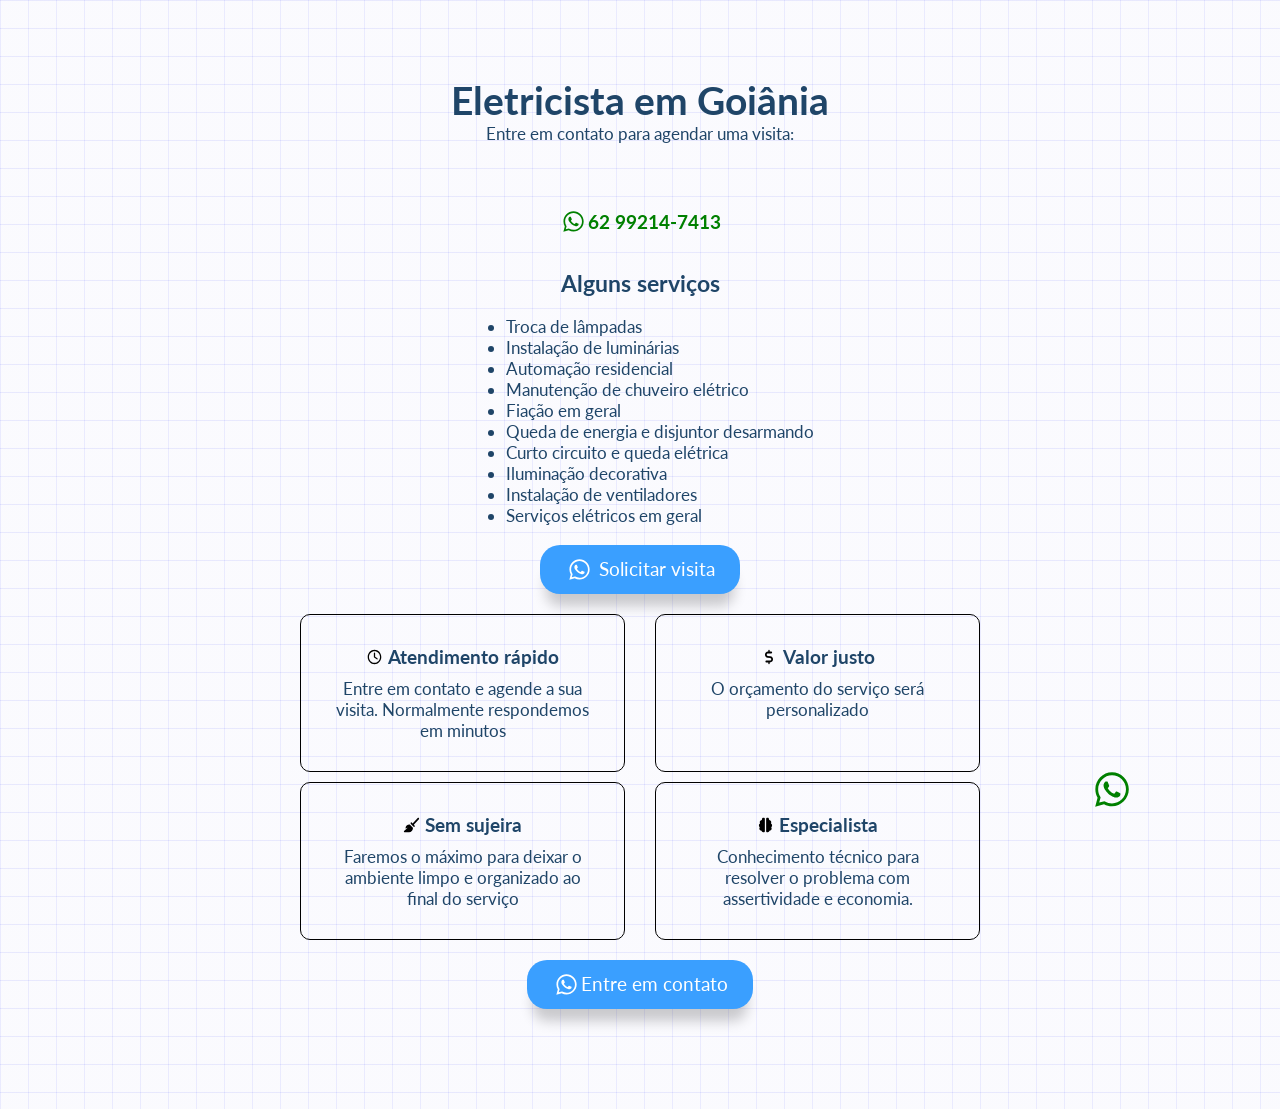
==== index.html @ 224e1dec "complemento da li" ====
<!doctype html>
<html lang="en">
  <head>
    <!-- Google Tag Manager -->
    <script>
      (function (w, d, s, l, i) {
        w[l] = w[l] || [];
        w[l].push({ "gtm.start": new Date().getTime(), event: "gtm.js" });
        var f = d.getElementsByTagName(s)[0],
          j = d.createElement(s),
          dl = l != "dataLayer" ? "&l=" + l : "";
        j.async = true;
        j.src = "https://www.googletagmanager.com/gtm.js?id=" + i + dl;
        f.parentNode.insertBefore(j, f);
      })(window, document, "script", "dataLayer", "GTM-TLGZQ6TR");
    </script>
    <!-- End Google Tag Manager -->
    <meta charset="UTF-8" />
    <meta name="viewport" content="width=device-width, initial-scale=1.0" />
    <title>Eletricista em Goiânia</title>
    <link rel="preconnect" href="https://fonts.googleapis.com" />
    <link rel="preconnect" href="https://fonts.gstatic.com" crossorigin />
    <link
      href="https://fonts.googleapis.com/css2?family=Fascinate&family=IBM+Plex+Mono:ital,wght@0,100;0,200;0,300;0,400;0,500;0,600;0,700;1,100;1,200;1,300;1,400;1,500;1,600;1,700&family=Lato:ital,wght@0,100;0,300;0,400;0,700;0,900;1,100;1,300;1,400;1,700;1,900&family=Short+Stack&display=swap"
      rel="stylesheet"
    />
    <link rel="stylesheet" href="styles.css" />
    <link
      rel="icon"
      type="image/png"
      href="/favicon/favicon-96x96.png"
      sizes="96x96"
    />
    <link rel="icon" type="image/svg+xml" href="/favicon/favicon.svg" />
    <link rel="shortcut icon" href="/favicon/favicon.ico" />
    <link
      rel="apple-touch-icon"
      sizes="180x180"
      href="/favicon/apple-touch-icon.png"
    />
    <link rel="manifest" href="/favicon/site.webmanifest" />

    <!-- HTML Meta Tags -->
    <title>Eletricista em Goiânia</title>
    <meta
      name="description"
      content="Serviços elétricos em Goiânia. Respondemos em poucos minutos. Entre em contato 62 99214-7413"
    />

    <!-- Facebook Meta Tags -->
    <meta property="og:url" content="https://goianiaeletricista.com.br/" />
    <meta property="og:type" content="website" />
    <meta property="og:title" content="Eletricista em Goiânia" />
    <meta
      property="og:description"
      content="Serviços elétricos em Goiânia. Respondemos em poucos minutos. Entre em contato 62 99214-7413"
    />
    <meta property="og:image" content="" />

    <!-- Twitter Meta Tags -->
    <meta name="twitter:card" content="summary_large_image" />
    <meta property="twitter:domain" content="goianiaeletricista.com.br" />
    <meta property="twitter:url" content="https://goianiaeletricista.com.br/" />
    <meta name="twitter:title" content="Eletricista em Goiânia" />
    <meta
      name="twitter:description"
      content="Serviços elétricos em Goiânia. Respondemos em poucos minutos. Entre em contato 62 99214-7413"
    />
    <meta name="twitter:image" content="" />
  </head>
  <body>
    <!-- Google Tag Manager (noscript) -->
    <noscript
      ><iframe
        src="https://www.googletagmanager.com/ns.html?id=GTM-TLGZQ6TR"
        height="0"
        width="0"
        style="display: none; visibility: hidden"
      ></iframe
    ></noscript>
    <!-- End Google Tag Manager (noscript) -->
    <div class="pattern">
      <h1>Eletricista em Goiânia</h1>
      <p>Entre em contato para agendar uma visita:</p>
      <a
        href="https://wa.me/5562992147413?text=Ol%C3%A1%2C%20preciso%20dos%20servi%C3%A7os%20de%20um%20eletricista"
        target="_blank"
      >
        <img src="img/whats.svg" alt="link" class="whats-fixo" />
      </a>
      <div>
        <a
          href="https://wa.me/5562992147413?text=Ol%C3%A1%2C%20preciso%20dos%20servi%C3%A7os%20de%20um%20eletricista"
          target="_blank"
        >
          <div class="header">
            <svg
              class="whatsapp"
              xmlns="http://www.w3.org/2000/svg"
              viewBox="0 0 640 640"
            >
              <path
                d="M476.9 161.1C435 119.1 379.2 96 319.9 96C197.5 96 97.9 195.6 97.9 318C97.9 357.1 108.1 395.3 127.5 429L96 544L213.7 513.1C246.1 530.8 282.6 540.1 319.8 540.1L319.9 540.1C442.2 540.1 544 440.5 544 318.1C544 258.8 518.8 203.1 476.9 161.1zM319.9 502.7C286.7 502.7 254.2 493.8 225.9 477L219.2 473L149.4 491.3L168 423.2L163.6 416.2C145.1 386.8 135.4 352.9 135.4 318C135.4 216.3 218.2 133.5 320 133.5C369.3 133.5 415.6 152.7 450.4 187.6C485.2 222.5 506.6 268.8 506.5 318.1C506.5 419.9 421.6 502.7 319.9 502.7zM421.1 364.5C415.6 361.7 388.3 348.3 383.2 346.5C378.1 344.6 374.4 343.7 370.7 349.3C367 354.9 356.4 367.3 353.1 371.1C349.9 374.8 346.6 375.3 341.1 372.5C308.5 356.2 287.1 343.4 265.6 306.5C259.9 296.7 271.3 297.4 281.9 276.2C283.7 272.5 282.8 269.3 281.4 266.5C280 263.7 268.9 236.4 264.3 225.3C259.8 214.5 255.2 216 251.8 215.8C248.6 215.6 244.9 215.6 241.2 215.6C237.5 215.6 231.5 217 226.4 222.5C221.3 228.1 207 241.5 207 268.8C207 296.1 226.9 322.5 229.6 326.2C232.4 329.9 268.7 385.9 324.4 410C359.6 425.2 373.4 426.5 391 423.9C401.7 422.3 423.8 410.5 428.4 397.5C433 384.5 433 373.4 431.6 371.1C430.3 368.6 426.6 367.2 421.1 364.5z"
              />
            </svg>
            <h2>62 99214-7413</h2>
          </div>
        </a>
        <h3>Alguns serviços</h3>
        <div class="servicos">
          <ul>
            <li>Troca de lâmpadas</li>
            <li>Instalação de luminárias</li>
            <li>Automação residencial</li>
            <li>Manutenção de chuveiro elétrico</li>
            <li>Fiação em geral</li>
            <li>Queda de energia e disjuntor desarmando</li>
            <li>Curto circuito e queda elétrica</li>
            <li>Iluminação decorativa</li>
            <li>Instalação de ventiladores</li>
            <li>Serviços elétricos em geral</li>
          </ul>
        </div>
      </div>
      <div class="center">
        <a
          href="https://wa.me/5562992147413?text=Ol%C3%A1%2C%20preciso%20dos%20servi%C3%A7os%20de%20um%20eletricista"
          target="_blank"
          class="btn"
        >
          <img class="whats-btn" src="img/whats-white.svg" alt="whats" />
          Solicitar visita</a
        >
      </div>
      <div class="secao">
        <div class="diferenciais">
          <div class="card">
            <div class="card-titulo">
              <img class="card-icon" src="img/clock.svg" alt="atendimento" />
              <h4>Atendimento rápido</h4>
            </div>
            <p>
              Entre em contato e agende a sua visita. Normalmente respondemos em
              minutos
            </p>
          </div>
          <div class="card">
            <div class="card-titulo">
              <img class="card-icon" src="img/dolar.svg" alt="atendimento" />
              <h4>Valor justo</h4>
            </div>
            <p>O orçamento do serviço será personalizado</p>
          </div>
          <div class="card">
            <div class="card-titulo">
              <img class="card-icon" src="img/vassoura.svg" alt="atendimento" />
              <h4>Sem sujeira</h4>
            </div>
            <p>
              Faremos o máximo para deixar o ambiente limpo e organizado ao
              final do serviço
            </p>
          </div>
          <div class="card">
            <div class="card-titulo">
              <img class="card-icon" src="img/brain.svg" alt="atendimento" />
              <h4>Especialista</h4>
            </div>
            <p>
              Conhecimento técnico para resolver o problema com assertividade e
              economia.
            </p>
          </div>
        </div>
      </div>
      <div class="center">
        <a
          href="https://wa.me/5562992147413?text=Ol%C3%A1%2C%20preciso%20dos%20servi%C3%A7os%20de%20um%20eletricista"
          target="_blank"
          class="btn btn-final"
          ><img class="whats-btn" src="img/whats-white.svg" alt="whats" />Entre
          em contato</a
        >
      </div>
    </div>
  </body>
</html>
---- styles.css ----
html, body {

    margin: 0;
    padding: 0;
    font-family: "Lato", sans-serif;
    color: #1f4568;
    max-width: 100%;

    /* line-height: 1.75; */
    font-size: 1.1em;

}
.pattern {
    background-color: rgba(229, 229, 247, 0.1);

    background-image:
        linear-gradient(rgba(68, 76, 247, 0.1) 1.4px, transparent 1.4px),
        linear-gradient(
        to right,
        rgba(68, 76, 247, 0.1) 1.4px,
        rgba(229, 229, 247, 0.1) 1.4px
        );

    background-size: 28px 28px;
    /* padding: 1px; */
    min-height: 100vh;
    padding-top: 4em;
    padding-bottom: 100px;

}
h1 {
    text-align: center;
    margin: 0;
}
.whatsapp{
    width: 1.5em;
    height: 1.5em;
    vertical-align: -0.125em;
    fill: green;
}
.header{
    display: flex; 
    align-items: center;
    justify-content: center
}
h2{
    font-size: 1em;
    color: green;
}
a{
    text-decoration: none;
    color: green;
    
}
p{
    text-align: center;
    font-size: 0.9em;
    margin: 0
}
li{
    font-size: 0.9em;
}

.btn{
  background-color:#3a9fff;
  border-radius: 20px;
  padding: 10px 25px;
  color: #fff;
  box-shadow: 0px 18px 13px -6px rgba(0, 0, 0,0.2);

/* margin: 0 90px; */
}


.btn:hover{
box-shadow: 0px 25px 18px -6px rgba(0, 0, 0,0.2);
background-color: #63b2fc;
color: #fff;
}
.center{
    display: flex;
    justify-content: center;
    align-items: center;
    margin: 0;
}

h3{
    text-align: center;
    margin: 0;
    margin-top: 20px;
}

.servicos{
    display: flex;
    justify-content: center;
    
}

@media (min-width: 850px){

    .secao{
        display: flex;
        justify-content: center;
    }
}

.diferenciais {
    margin-top: 20px;
    display: grid;
    gap: 10px;
    max-width: 700px;
    grid-template-columns: repeat(auto-fill, minmax(230px, 1fr));
    /* place-items: center; */
    place-content: center;
}

.card-icon{
    width: .9em;
    height: .9em;
    padding-right: 5px;

    
}

.card{
    padding: 30px;
    border: 1px solid black;
    margin: 0 10px;
    border-radius: 10px;


}

.card-titulo{
    display: flex;
    justify-content: center;
    margin-bottom: 10px;
    align-items: center;
}

h4{
    margin: 0;
}

.btn-final{
    margin-top: 20px;
}

.whats-fixo{
    width: 2.5em;
    height: 2.5em;
    vertical-align: -0.125em;

    position: sticky;
    top: 85%;
    left: 85%;

}

.whats-btn{
    width: 1.5em;
    height: 1.5em;
    vertical-align: -0.4em;
}
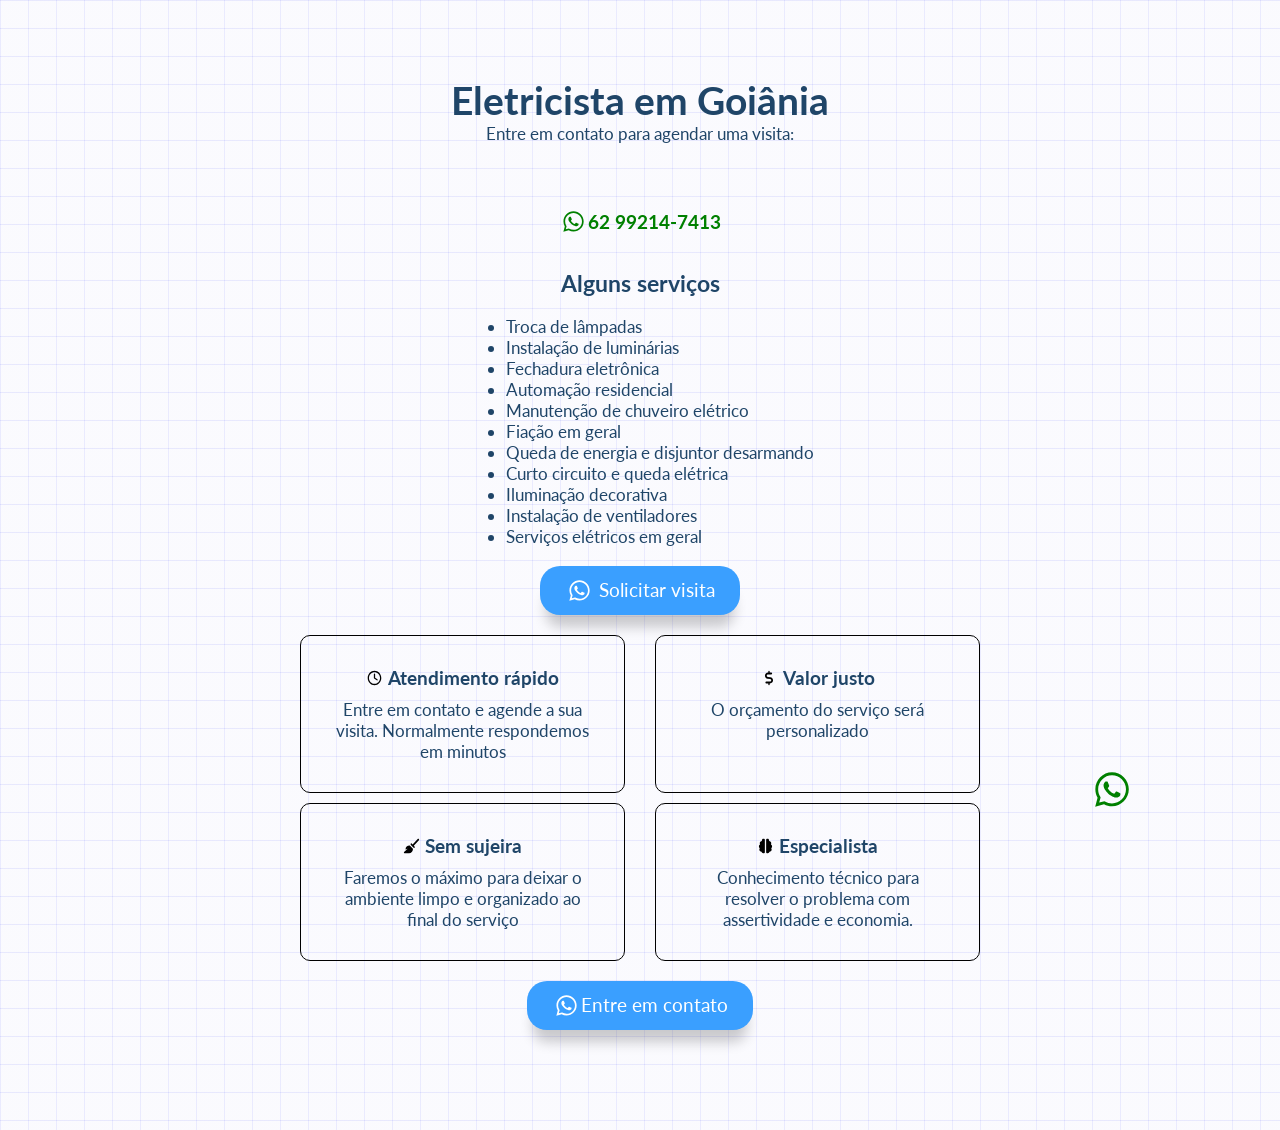
==== commit b319da59: "fechadura eletronica" ====
--- a/index.html
+++ b/index.html
@@ -111,6 +111,7 @@
           <ul>
             <li>Troca de lâmpadas</li>
             <li>Instalação de luminárias</li>
+            <li>Fechadura eletrônica</li>
             <li>Automação residencial</li>
             <li>Manutenção de chuveiro elétrico</li>
             <li>Fiação em geral</li>
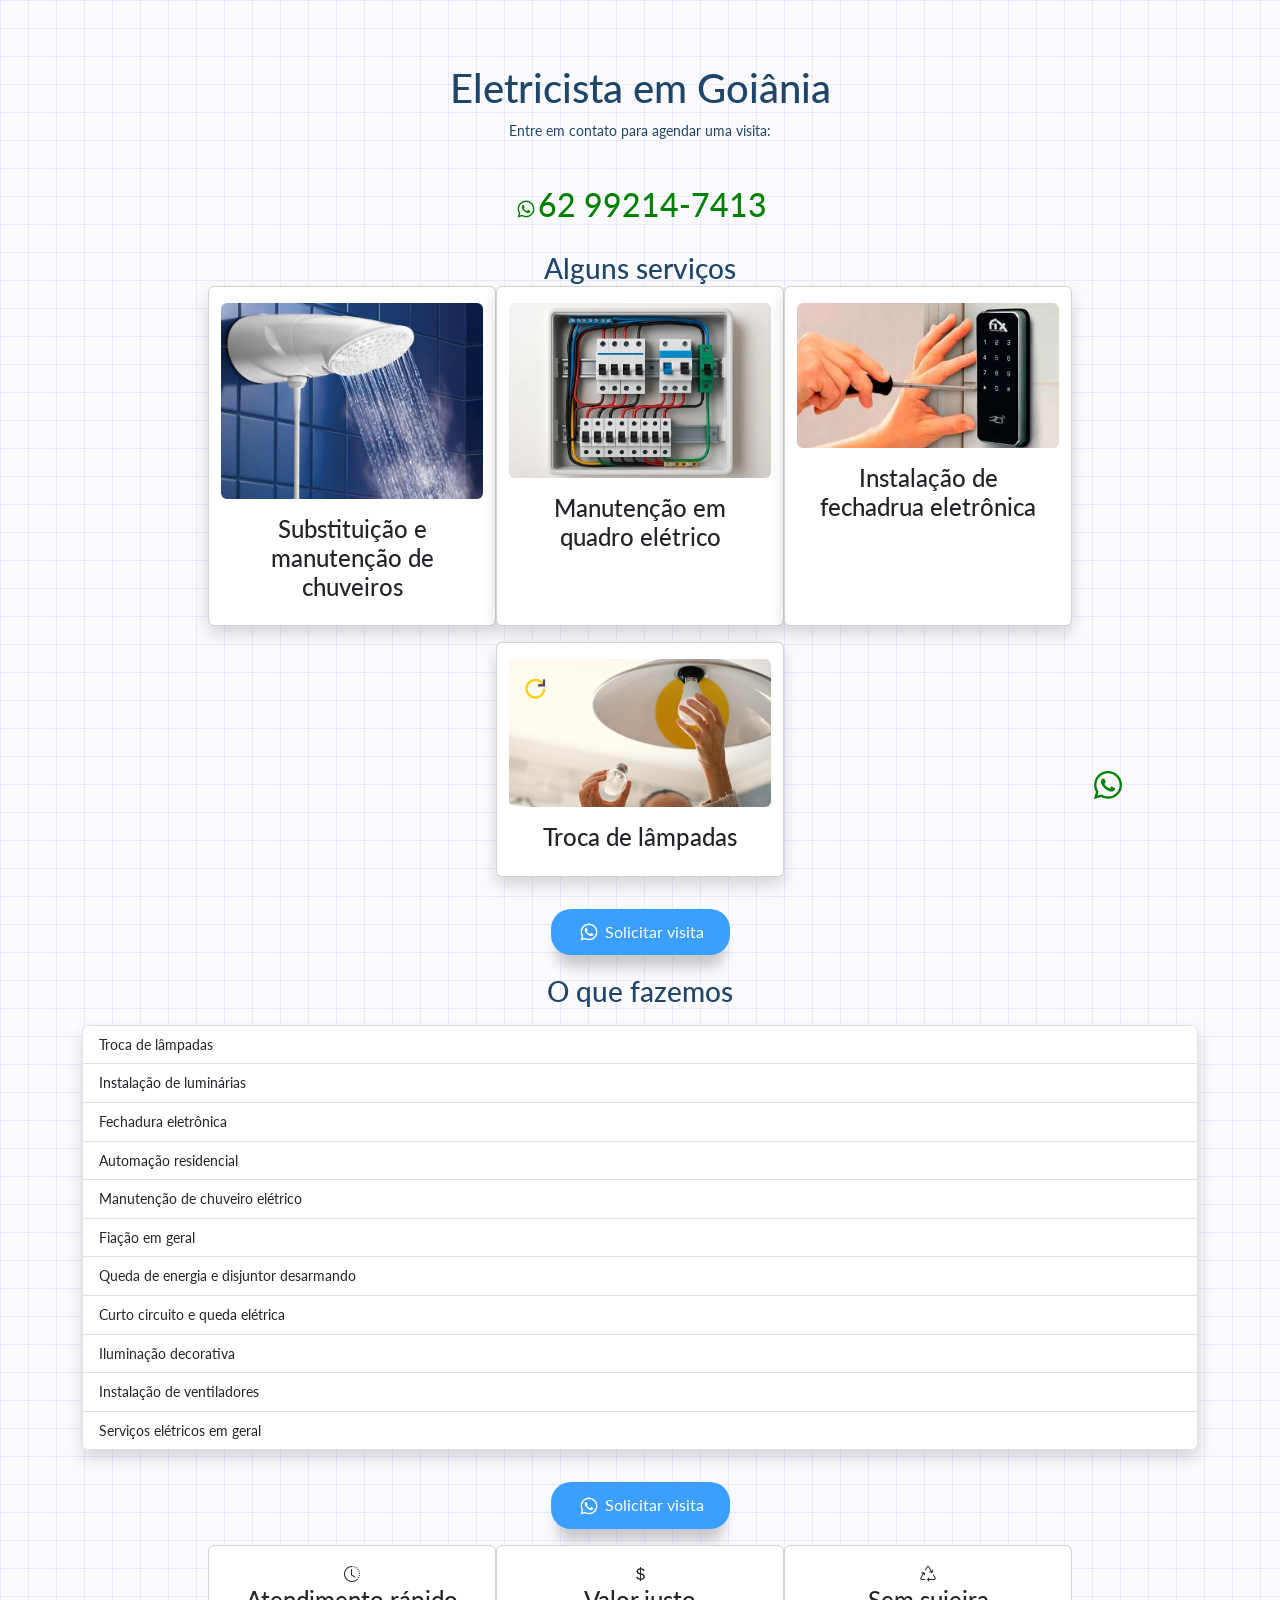
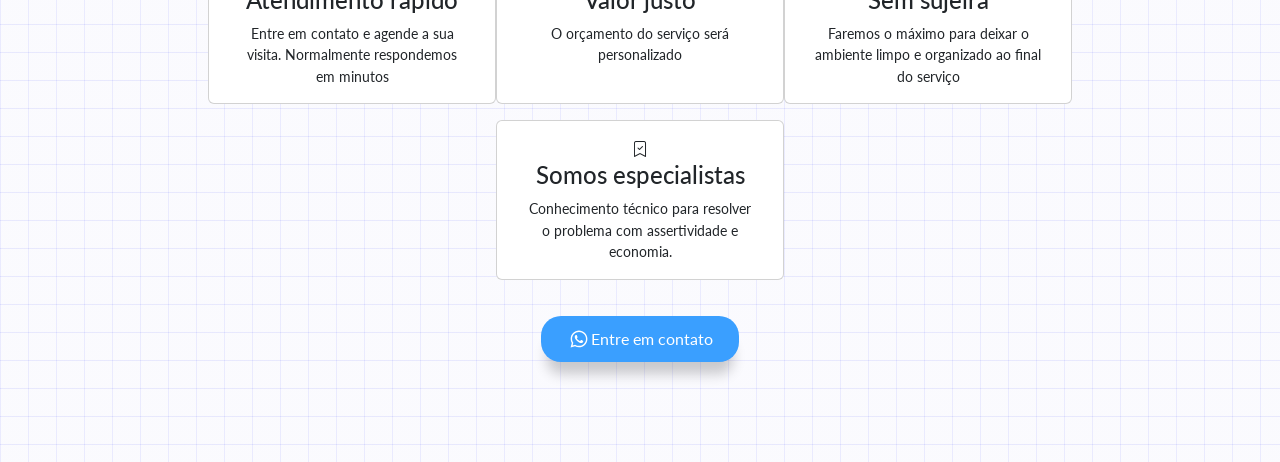
==== commit b5abc184: "bootstrap" ====
--- a/index.html
+++ b/index.html
@@ -24,7 +24,7 @@
       href="https://fonts.googleapis.com/css2?family=Fascinate&family=IBM+Plex+Mono:ital,wght@0,100;0,200;0,300;0,400;0,500;0,600;0,700;1,100;1,200;1,300;1,400;1,500;1,600;1,700&family=Lato:ital,wght@0,100;0,300;0,400;0,700;0,900;1,100;1,300;1,400;1,700;1,900&family=Short+Stack&display=swap"
       rel="stylesheet"
     />
-    <link rel="stylesheet" href="styles.css" />
+
     <link
       rel="icon"
       type="image/png"
@@ -67,6 +67,17 @@
       content="Serviços elétricos em Goiânia. Respondemos em poucos minutos. Entre em contato 62 99214-7413"
     />
     <meta name="twitter:image" content="" />
+    <link
+      href="https://cdn.jsdelivr.net/npm/bootstrap@5.3.8/dist/css/bootstrap.min.css"
+      rel="stylesheet"
+      integrity="sha384-sRIl4kxILFvY47J16cr9ZwB07vP4J8+LH7qKQnuqkuIAvNWLzeN8tE5YBujZqJLB"
+      crossorigin="anonymous"
+    />
+    <link rel="stylesheet" href="styles.css" />
+    <link
+      rel="stylesheet"
+      href="https://cdn.jsdelivr.net/npm/bootstrap-icons@1.13.1/font/bootstrap-icons.min.css"
+    />
   </head>
   <body>
     <!-- Google Tag Manager (noscript) -->
@@ -80,109 +91,186 @@
     ></noscript>
     <!-- End Google Tag Manager (noscript) -->
     <div class="pattern">
-      <h1>Eletricista em Goiânia</h1>
-      <p>Entre em contato para agendar uma visita:</p>
-      <a
-        href="https://wa.me/5562992147413?text=Ol%C3%A1%2C%20preciso%20dos%20servi%C3%A7os%20de%20um%20eletricista"
-        target="_blank"
-      >
-        <img src="img/whats.svg" alt="link" class="whats-fixo" />
-      </a>
-      <div>
+      <div class="container">
+        <h1 class="text-center">Eletricista em Goiânia</h1>
+        <p>Entre em contato para agendar uma visita:</p>
         <a
           href="https://wa.me/5562992147413?text=Ol%C3%A1%2C%20preciso%20dos%20servi%C3%A7os%20de%20um%20eletricista"
           target="_blank"
         >
-          <div class="header">
-            <svg
-              class="whatsapp"
-              xmlns="http://www.w3.org/2000/svg"
-              viewBox="0 0 640 640"
+          <img src="img/whats.svg" alt="link" class="whats-fixo" />
+        </a>
+        <div>
+          <a
+            href="https://wa.me/5562992147413?text=Ol%C3%A1%2C%20preciso%20dos%20servi%C3%A7os%20de%20um%20eletricista"
+            target="_blank"
+          >
+            <div class="header">
+              <svg
+                class="whatsapp"
+                xmlns="http://www.w3.org/2000/svg"
+                viewBox="0 0 640 640"
+              >
+                <path
+                  d="M476.9 161.1C435 119.1 379.2 96 319.9 96C197.5 96 97.9 195.6 97.9 318C97.9 357.1 108.1 395.3 127.5 429L96 544L213.7 513.1C246.1 530.8 282.6 540.1 319.8 540.1L319.9 540.1C442.2 540.1 544 440.5 544 318.1C544 258.8 518.8 203.1 476.9 161.1zM319.9 502.7C286.7 502.7 254.2 493.8 225.9 477L219.2 473L149.4 491.3L168 423.2L163.6 416.2C145.1 386.8 135.4 352.9 135.4 318C135.4 216.3 218.2 133.5 320 133.5C369.3 133.5 415.6 152.7 450.4 187.6C485.2 222.5 506.6 268.8 506.5 318.1C506.5 419.9 421.6 502.7 319.9 502.7zM421.1 364.5C415.6 361.7 388.3 348.3 383.2 346.5C378.1 344.6 374.4 343.7 370.7 349.3C367 354.9 356.4 367.3 353.1 371.1C349.9 374.8 346.6 375.3 341.1 372.5C308.5 356.2 287.1 343.4 265.6 306.5C259.9 296.7 271.3 297.4 281.9 276.2C283.7 272.5 282.8 269.3 281.4 266.5C280 263.7 268.9 236.4 264.3 225.3C259.8 214.5 255.2 216 251.8 215.8C248.6 215.6 244.9 215.6 241.2 215.6C237.5 215.6 231.5 217 226.4 222.5C221.3 228.1 207 241.5 207 268.8C207 296.1 226.9 322.5 229.6 326.2C232.4 329.9 268.7 385.9 324.4 410C359.6 425.2 373.4 426.5 391 423.9C401.7 422.3 423.8 410.5 428.4 397.5C433 384.5 433 373.4 431.6 371.1C430.3 368.6 426.6 367.2 421.1 364.5z"
+                />
+              </svg>
+              <h2>62 99214-7413</h2>
+            </div>
+          </a>
+          <h3>Alguns serviços</h3>
+          <div class="text-center">
+            <div class="row justify-content-center">
+              <div class="card mb-3 shadow" style="width: 18rem">
+                <img
+                  class="card-img-top mt-3 rounded"
+                  src="img/chuveiro.jpg"
+                  alt="troca de chuveiro"
+                />
+                <div class="card-body">
+                  <h4 class="card-title">
+                    Substituição e manutenção de chuveiros
+                  </h4>
+                </div>
+              </div>
+              <div class="card mb-3 shadow" style="width: 18rem">
+                <img
+                  class="card-img-top mt-3 rounded"
+                  src="img/quadro.webp"
+                  alt="manutencao quadro"
+                />
+                <div class="card-body">
+                  <h4 class="card-title">Manutenção em quadro elétrico</h4>
+                </div>
+              </div>
+              <div class="card mb-3 shadow" style="width: 18rem">
+                <img
+                  class="card-img-top mt-3 rounded"
+                  src="img/fechadura.webp"
+                  alt="troca de chuveiro"
+                />
+                <div class="card-body">
+                  <h4 class="card-title">Instalação de fechadrua eletrônica</h4>
+                </div>
+              </div>
+              <div class="card mb-3 shadow" style="width: 18rem">
+                <img
+                  class="card-img-top mt-3 rounded"
+                  src="img/lampada.jpg"
+                  alt="troca de chuveiro"
+                />
+                <div class="card-body">
+                  <h4 class="card-title">Troca de lâmpadas</h4>
+                </div>
+              </div>
+            </div>
+          </div>
+          <div class="center">
+            <a
+              href="https://wa.me/5562992147413?text=Ol%C3%A1%2C%20preciso%20dos%20servi%C3%A7os%20de%20um%20eletricista"
+              target="_blank"
+              class="btn mt-3"
             >
-              <path
-                d="M476.9 161.1C435 119.1 379.2 96 319.9 96C197.5 96 97.9 195.6 97.9 318C97.9 357.1 108.1 395.3 127.5 429L96 544L213.7 513.1C246.1 530.8 282.6 540.1 319.8 540.1L319.9 540.1C442.2 540.1 544 440.5 544 318.1C544 258.8 518.8 203.1 476.9 161.1zM319.9 502.7C286.7 502.7 254.2 493.8 225.9 477L219.2 473L149.4 491.3L168 423.2L163.6 416.2C145.1 386.8 135.4 352.9 135.4 318C135.4 216.3 218.2 133.5 320 133.5C369.3 133.5 415.6 152.7 450.4 187.6C485.2 222.5 506.6 268.8 506.5 318.1C506.5 419.9 421.6 502.7 319.9 502.7zM421.1 364.5C415.6 361.7 388.3 348.3 383.2 346.5C378.1 344.6 374.4 343.7 370.7 349.3C367 354.9 356.4 367.3 353.1 371.1C349.9 374.8 346.6 375.3 341.1 372.5C308.5 356.2 287.1 343.4 265.6 306.5C259.9 296.7 271.3 297.4 281.9 276.2C283.7 272.5 282.8 269.3 281.4 266.5C280 263.7 268.9 236.4 264.3 225.3C259.8 214.5 255.2 216 251.8 215.8C248.6 215.6 244.9 215.6 241.2 215.6C237.5 215.6 231.5 217 226.4 222.5C221.3 228.1 207 241.5 207 268.8C207 296.1 226.9 322.5 229.6 326.2C232.4 329.9 268.7 385.9 324.4 410C359.6 425.2 373.4 426.5 391 423.9C401.7 422.3 423.8 410.5 428.4 397.5C433 384.5 433 373.4 431.6 371.1C430.3 368.6 426.6 367.2 421.1 364.5z"
-              />
-            </svg>
-            <h2>62 99214-7413</h2>
-          </div>
-        </a>
-        <h3>Alguns serviços</h3>
-        <div class="servicos">
-          <ul>
-            <li>Troca de lâmpadas</li>
-            <li>Instalação de luminárias</li>
-            <li>Fechadura eletrônica</li>
-            <li>Automação residencial</li>
-            <li>Manutenção de chuveiro elétrico</li>
-            <li>Fiação em geral</li>
-            <li>Queda de energia e disjuntor desarmando</li>
-            <li>Curto circuito e queda elétrica</li>
-            <li>Iluminação decorativa</li>
-            <li>Instalação de ventiladores</li>
-            <li>Serviços elétricos em geral</li>
-          </ul>
+              <img class="whats-btn" src="img/whats-white.svg" alt="whats" />
+              Solicitar visita</a
+            >
+          </div>
+          <div class="servicos mt-3">
+            <h3 class="mb-3">O que fazemos</h3>
+            <ul class="list-group shadow mb-3">
+              <li class="list-group-item">Troca de lâmpadas</li>
+              <li class="list-group-item">Instalação de luminárias</li>
+              <li class="list-group-item">Fechadura eletrônica</li>
+              <li class="list-group-item">Automação residencial</li>
+              <li class="list-group-item">Manutenção de chuveiro elétrico</li>
+              <li class="list-group-item">Fiação em geral</li>
+              <li class="list-group-item">
+                Queda de energia e disjuntor desarmando
+              </li>
+              <li class="list-group-item">Curto circuito e queda elétrica</li>
+              <li class="list-group-item">Iluminação decorativa</li>
+              <li class="list-group-item">Instalação de ventiladores</li>
+              <li class="list-group-item">Serviços elétricos em geral</li>
+            </ul>
+          </div>
+        </div>
+        <div class="center">
+          <a
+            href="https://wa.me/5562992147413?text=Ol%C3%A1%2C%20preciso%20dos%20servi%C3%A7os%20de%20um%20eletricista"
+            target="_blank"
+            class="btn mt-3"
+          >
+            <img class="whats-btn" src="img/whats-white.svg" alt="whats" />
+            Solicitar visita</a
+          >
+        </div>
+        <div class="text-center mt-3">
+          <div class="row justify-content-center">
+            <div class="card mb-3" style="width: 18rem">
+              <div class="card-body">
+                <div class="card-title">
+                  <i class="bi bi-clock-history"></i>
+                  <h4>Atendimento rápido</h4>
+                </div>
+                <p>
+                  Entre em contato e agende a sua visita. Normalmente
+                  respondemos em minutos
+                </p>
+              </div>
+            </div>
+            <div class="card mb-3" style="width: 18rem">
+              <div class="card-body">
+                <div class="card-title">
+                  <i class="bi bi-currency-dollar"></i>
+                  <h4>Valor justo</h4>
+                </div>
+                <p>O orçamento do serviço será personalizado</p>
+              </div>
+            </div>
+            <div class="card mb-3" style="width: 18rem">
+              <div class="card-body">
+                <div class="card-title">
+                  <i class="bi bi-recycle"></i>
+                  <h4>Sem sujeira</h4>
+                </div>
+                <p>
+                  Faremos o máximo para deixar o ambiente limpo e organizado ao
+                  final do serviço
+                </p>
+              </div>
+            </div>
+            <div class="card mb-3" style="width: 18rem">
+              <div class="card-body">
+                <div class="card-title">
+                  <i class="bi bi-bookmark-check"></i>
+                  <h4>Somos especialistas</h4>
+                </div>
+                <p>
+                  Conhecimento técnico para resolver o problema com
+                  assertividade e economia.
+                </p>
+              </div>
+            </div>
+          </div>
+        </div>
+        <div class="center">
+          <a
+            href="https://wa.me/5562992147413?text=Ol%C3%A1%2C%20preciso%20dos%20servi%C3%A7os%20de%20um%20eletricista"
+            target="_blank"
+            class="btn btn-final"
+            ><img
+              class="whats-btn"
+              src="img/whats-white.svg"
+              alt="whats"
+            />Entre em contato</a
+          >
         </div>
       </div>
-      <div class="center">
-        <a
-          href="https://wa.me/5562992147413?text=Ol%C3%A1%2C%20preciso%20dos%20servi%C3%A7os%20de%20um%20eletricista"
-          target="_blank"
-          class="btn"
-        >
-          <img class="whats-btn" src="img/whats-white.svg" alt="whats" />
-          Solicitar visita</a
-        >
-      </div>
-      <div class="secao">
-        <div class="diferenciais">
-          <div class="card">
-            <div class="card-titulo">
-              <img class="card-icon" src="img/clock.svg" alt="atendimento" />
-              <h4>Atendimento rápido</h4>
-            </div>
-            <p>
-              Entre em contato e agende a sua visita. Normalmente respondemos em
-              minutos
-            </p>
-          </div>
-          <div class="card">
-            <div class="card-titulo">
-              <img class="card-icon" src="img/dolar.svg" alt="atendimento" />
-              <h4>Valor justo</h4>
-            </div>
-            <p>O orçamento do serviço será personalizado</p>
-          </div>
-          <div class="card">
-            <div class="card-titulo">
-              <img class="card-icon" src="img/vassoura.svg" alt="atendimento" />
-              <h4>Sem sujeira</h4>
-            </div>
-            <p>
-              Faremos o máximo para deixar o ambiente limpo e organizado ao
-              final do serviço
-            </p>
-          </div>
-          <div class="card">
-            <div class="card-titulo">
-              <img class="card-icon" src="img/brain.svg" alt="atendimento" />
-              <h4>Especialista</h4>
-            </div>
-            <p>
-              Conhecimento técnico para resolver o problema com assertividade e
-              economia.
-            </p>
-          </div>
-        </div>
-      </div>
-      <div class="center">
-        <a
-          href="https://wa.me/5562992147413?text=Ol%C3%A1%2C%20preciso%20dos%20servi%C3%A7os%20de%20um%20eletricista"
-          target="_blank"
-          class="btn btn-final"
-          ><img class="whats-btn" src="img/whats-white.svg" alt="whats" />Entre
-          em contato</a
-        >
-      </div>
+      <script
+        src="https://cdn.jsdelivr.net/npm/bootstrap@5.3.8/dist/js/bootstrap.min.js"
+        integrity="sha384-G/EV+4j2dNv+tEPo3++6LCgdCROaejBqfUeNjuKAiuXbjrxilcCdDz6ZAVfHWe1Y"
+        crossorigin="anonymous"
+      ></script>
     </div>
   </body>
 </html>
--- a/styles.css
+++ b/styles.css
@@ -7,7 +7,7 @@
     max-width: 100%;
 
     /* line-height: 1.75; */
-    font-size: 1.1em;
+    /* font-size: 1.1em; */
 
 }
 .pattern {
@@ -28,10 +28,7 @@
     padding-bottom: 100px;
 
 }
-h1 {
-    text-align: center;
-    margin: 0;
-}
+
 .whatsapp{
     width: 1.5em;
     height: 1.5em;
@@ -44,7 +41,7 @@
     justify-content: center
 }
 h2{
-    font-size: 1em;
+    /* font-size: 1em; */
     color: green;
 }
 a{
@@ -90,11 +87,7 @@
     margin-top: 20px;
 }
 
-.servicos{
-    display: flex;
-    justify-content: center;
-    
-}
+
 
 @media (min-width: 850px){
 
@@ -120,15 +113,6 @@
     padding-right: 5px;
 
     
-}
-
-.card{
-    padding: 30px;
-    border: 1px solid black;
-    margin: 0 10px;
-    border-radius: 10px;
-
-
 }
 
 .card-titulo{
@@ -161,4 +145,4 @@
     width: 1.5em;
     height: 1.5em;
     vertical-align: -0.4em;
-}+}
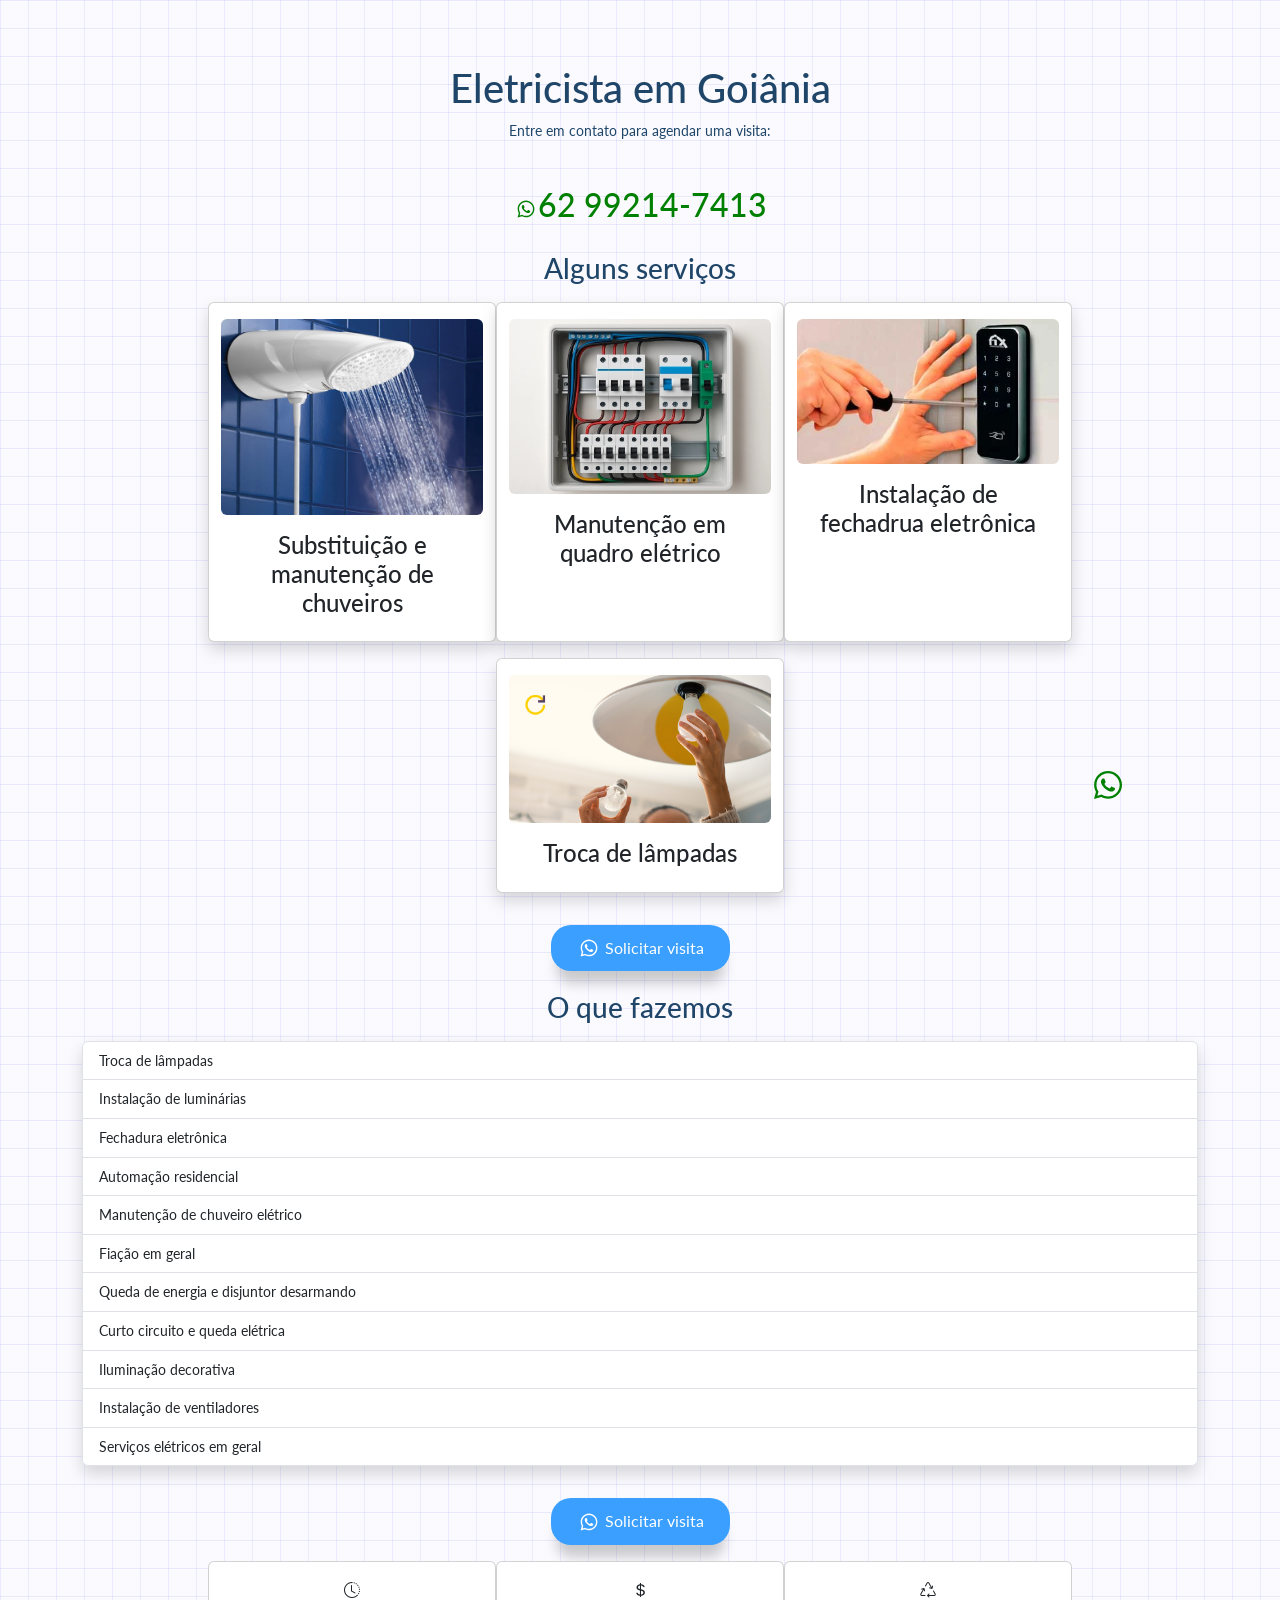
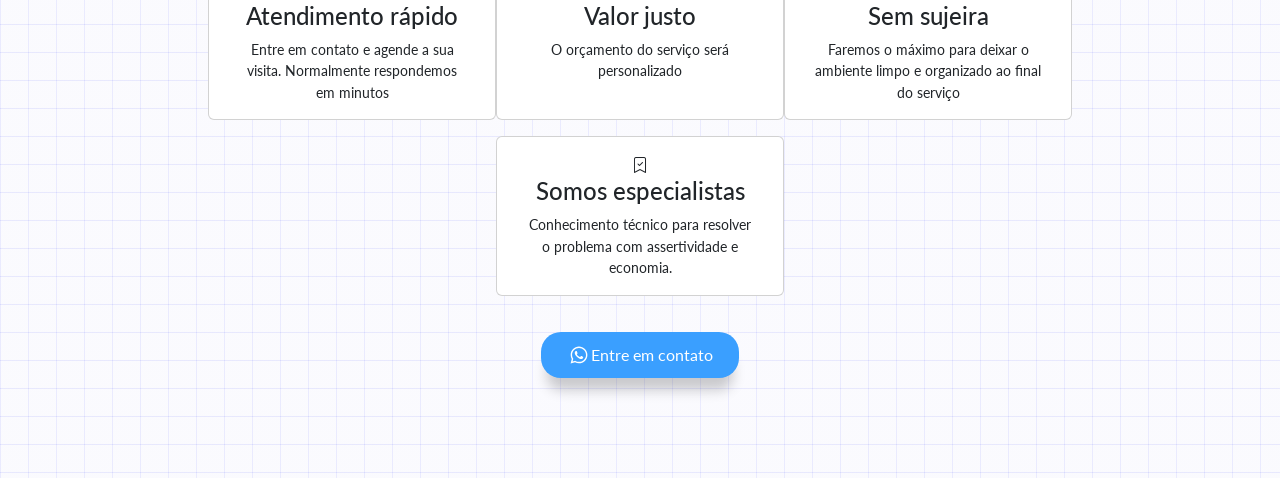
==== commit 5b0c531f: "ajuste css bootstrap" ====
--- a/index.html
+++ b/index.html
@@ -118,7 +118,7 @@
               <h2>62 99214-7413</h2>
             </div>
           </a>
-          <h3>Alguns serviços</h3>
+          <h3 class="mb-3">Alguns serviços</h3>
           <div class="text-center">
             <div class="row justify-content-center">
               <div class="card mb-3 shadow" style="width: 18rem">
